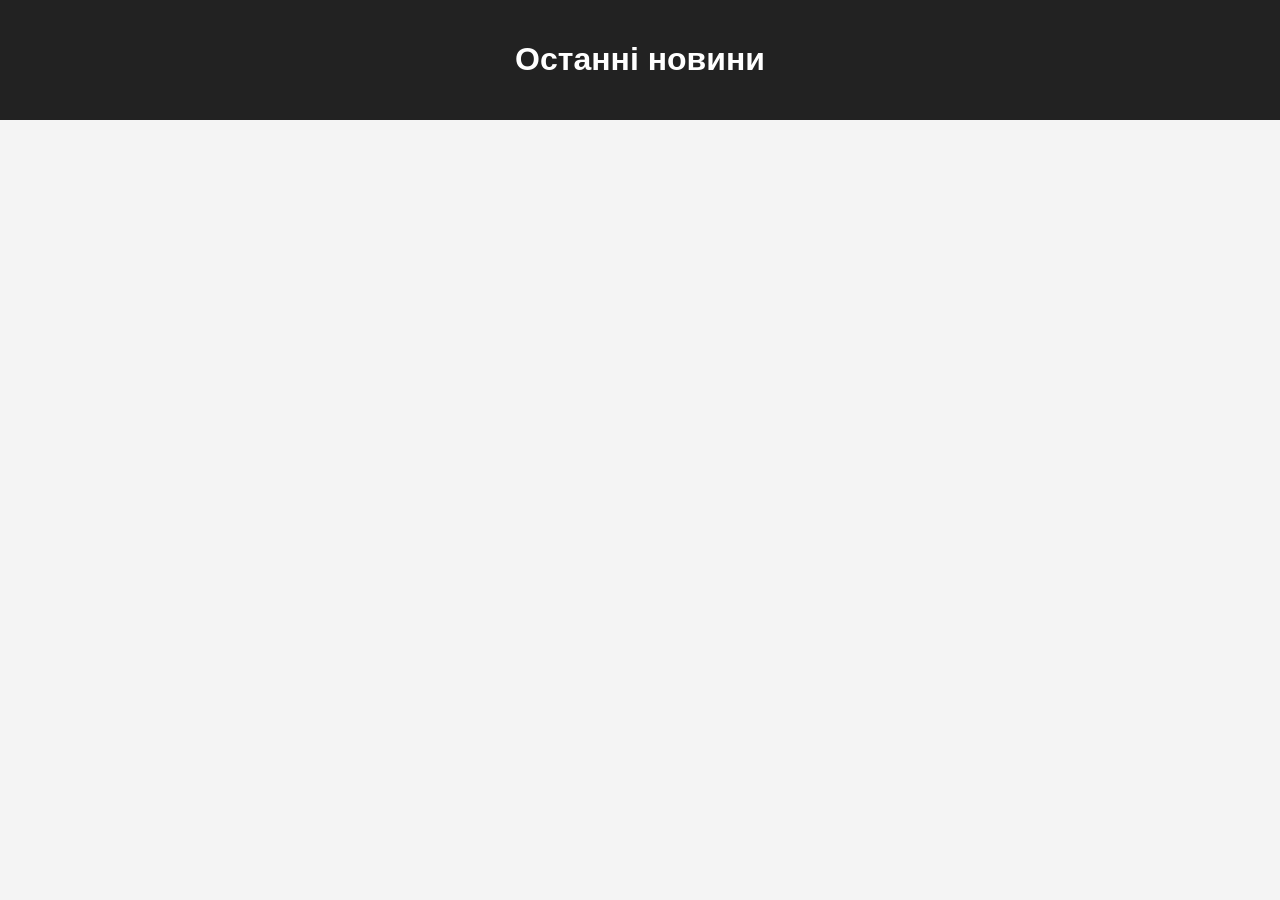
==== ipz241_kar/index.html @ bb354d60 "feat: add page header and layout" ====
<!DOCTYPE html>
<html lang="uk">
<head>
  <meta charset="UTF-8">
  <meta name="viewport" content="width=device-width, initial-scale=1.0">
  <title>Новини дня</title>
  <link rel="stylesheet" href="style.css">
</head>
<body>

<header>
  <h1>Останні новини</h1>
</header>

<main class="news-container">

</main>

</body>
</html>
---- ipz241_kar/style.css ----
body {
  margin: 0;
  font-family: Arial, sans-serif;
  background: #f4f4f4;
}

header {
  background: #222;
  color: white;
  text-align: center;
  padding: 20px;
}

.news-container {
  width: 90%;
  max-width: 1100px;
  margin: 30px auto;
}
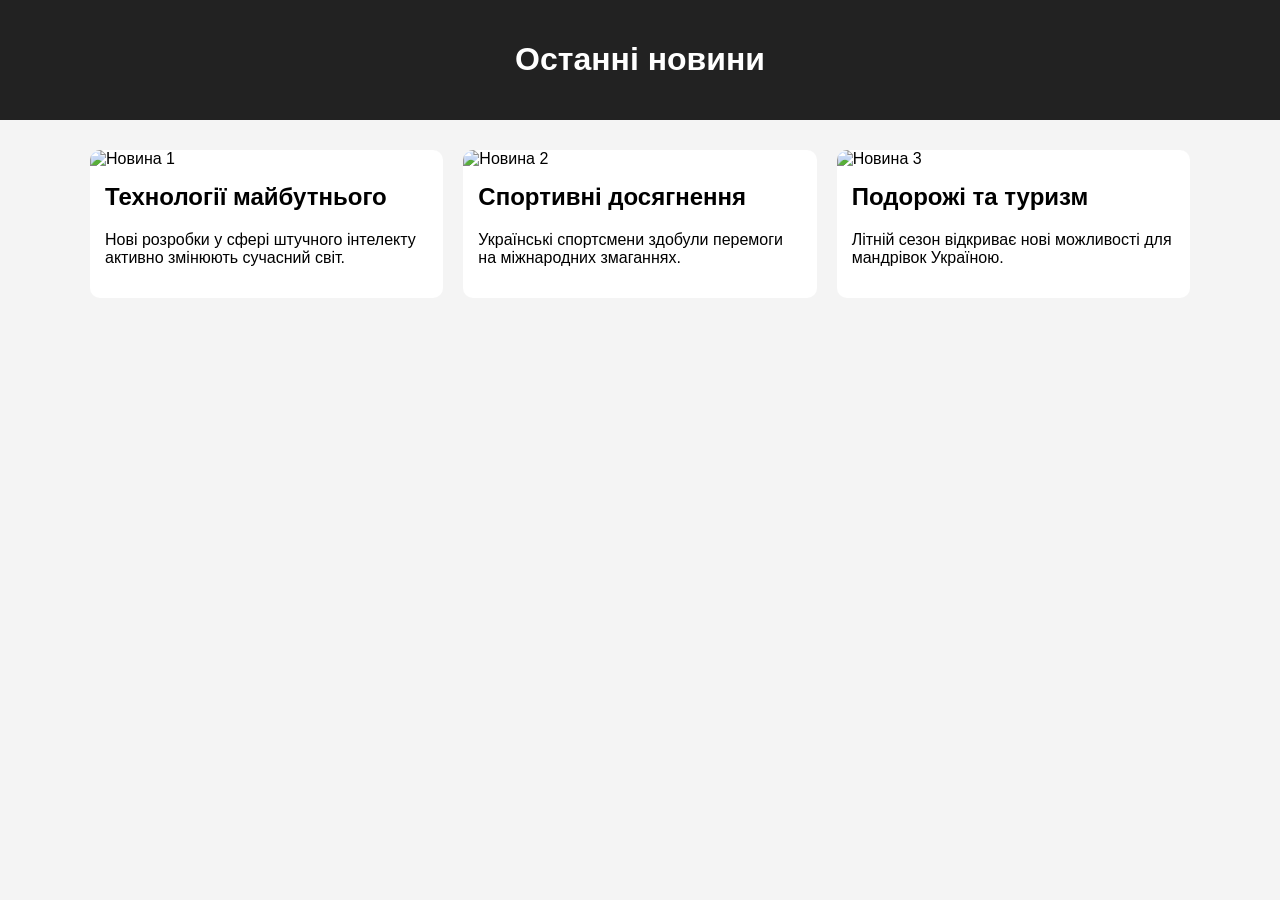
==== commit c34130be: "feat: add first news cards" ====
--- a/ipz241_kar/index.html
+++ b/ipz241_kar/index.html
@@ -14,6 +14,36 @@
 
 <main class="news-container">
 
+  <article class="news-card">
+    <img src="images/news1.jpg" alt="Новина 1">
+    <div class="news-content">
+      <h2>Технології майбутнього</h2>
+      <p>
+        Нові розробки у сфері штучного інтелекту активно змінюють сучасний світ.
+      </p>
+    </div>
+  </article>
+
+  <article class="news-card">
+    <img src="images/news2.jpg" alt="Новина 2">
+    <div class="news-content">
+      <h2>Спортивні досягнення</h2>
+      <p>
+        Українські спортсмени здобули перемоги на міжнародних змаганнях.
+      </p>
+    </div>
+  </article>
+
+  <article class="news-card">
+    <img src="images/news3.jpg" alt="Новина 3">
+    <div class="news-content">
+      <h2>Подорожі та туризм</h2>
+      <p>
+        Літній сезон відкриває нові можливості для мандрівок Україною.
+      </p>
+    </div>
+  </article>
+
 </main>
 
 </body>
--- a/ipz241_kar/style.css
+++ b/ipz241_kar/style.css
@@ -15,4 +15,28 @@
   width: 90%;
   max-width: 1100px;
   margin: 30px auto;
+
+  display: grid;
+  grid-template-columns: repeat(3, 1fr);
+  gap: 20px;
+}
+
+.news-card {
+  background: white;
+  border-radius: 10px;
+  overflow: hidden;
+}
+
+.news-card img {
+  width: 100%;
+  height: 220px;
+  object-fit: cover;
+}
+
+.news-content {
+  padding: 15px;
+}
+
+.news-content h2 {
+  margin-top: 0;
 }
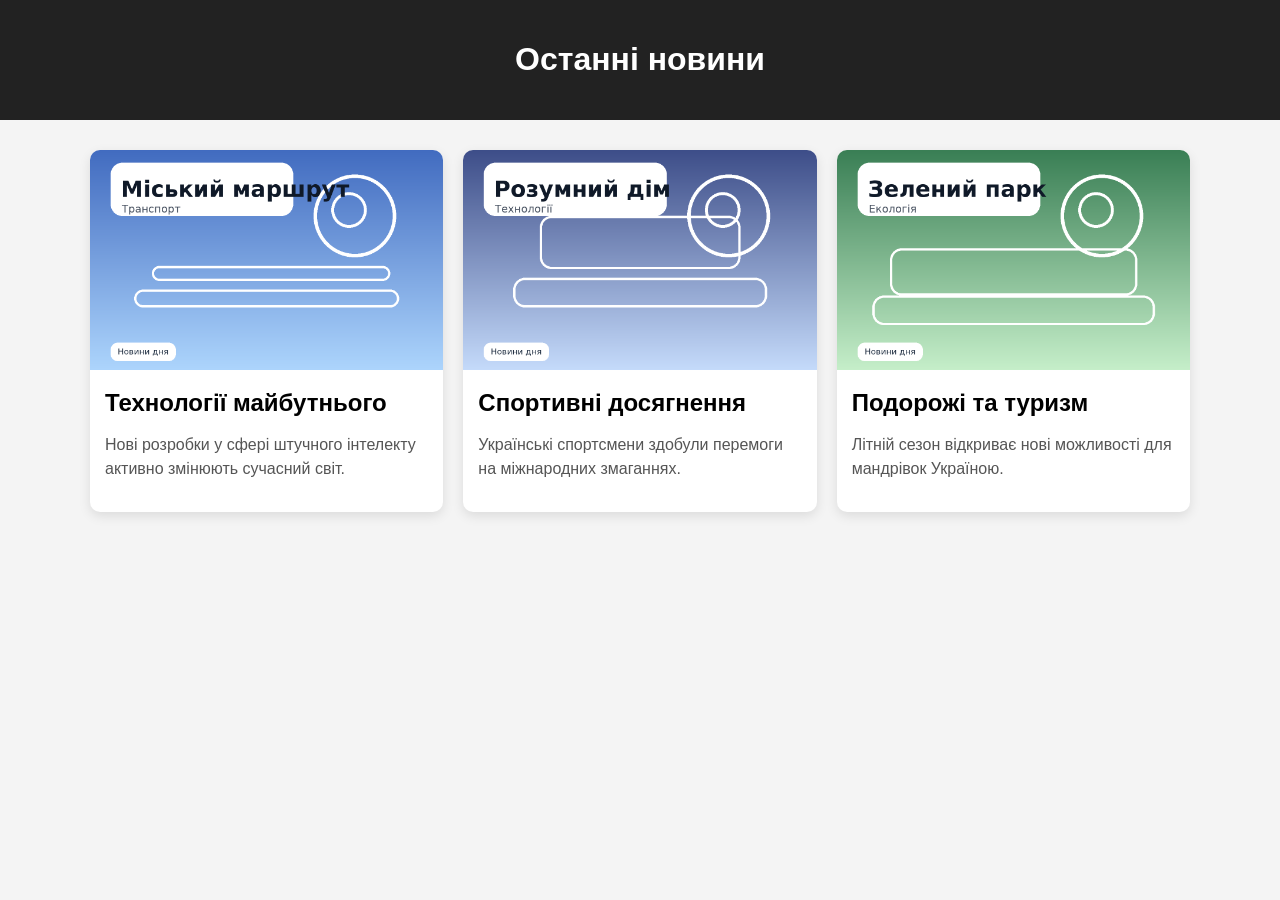
==== commit 23804db3: "released" ====
--- a/ipz241_kar/index.html
+++ b/ipz241_kar/index.html
@@ -15,7 +15,7 @@
 <main class="news-container">
 
   <article class="news-card">
-    <img src="images/news1.jpg" alt="Новина 1">
+    <img src="images/news-1.png" alt="Новина 1">
     <div class="news-content">
       <h2>Технології майбутнього</h2>
       <p>
@@ -25,7 +25,7 @@
   </article>
 
   <article class="news-card">
-    <img src="images/news2.jpg" alt="Новина 2">
+    <img src="images/news-2.png" alt="Новина 2">
     <div class="news-content">
       <h2>Спортивні досягнення</h2>
       <p>
@@ -35,7 +35,7 @@
   </article>
 
   <article class="news-card">
-    <img src="images/news3.jpg" alt="Новина 3">
+    <img src="images/news-3.png" alt="Новина 3">
     <div class="news-content">
       <h2>Подорожі та туризм</h2>
       <p>
--- a/ipz241_kar/style.css
+++ b/ipz241_kar/style.css
@@ -25,6 +25,13 @@
   background: white;
   border-radius: 10px;
   overflow: hidden;
+
+  box-shadow: 0 4px 12px rgba(0,0,0,0.1);
+  transition: transform 0.3s;
+}
+
+.news-card:hover {
+  transform: translateY(-5px);
 }
 
 .news-card img {
@@ -39,4 +46,26 @@
 
 .news-content h2 {
   margin-top: 0;
+  margin-bottom: 10px;
+}
+
+.news-content p {
+  color: #555;
+  line-height: 1.5;
+}
+
+@media (max-width: 900px) {
+  .news-container {
+    grid-template-columns: repeat(2, 1fr);
+  }
+}
+
+@media (max-width: 600px) {
+  .news-container {
+    grid-template-columns: 1fr;
+  }
+
+  header h1 {
+    font-size: 24px;
+  }
 }
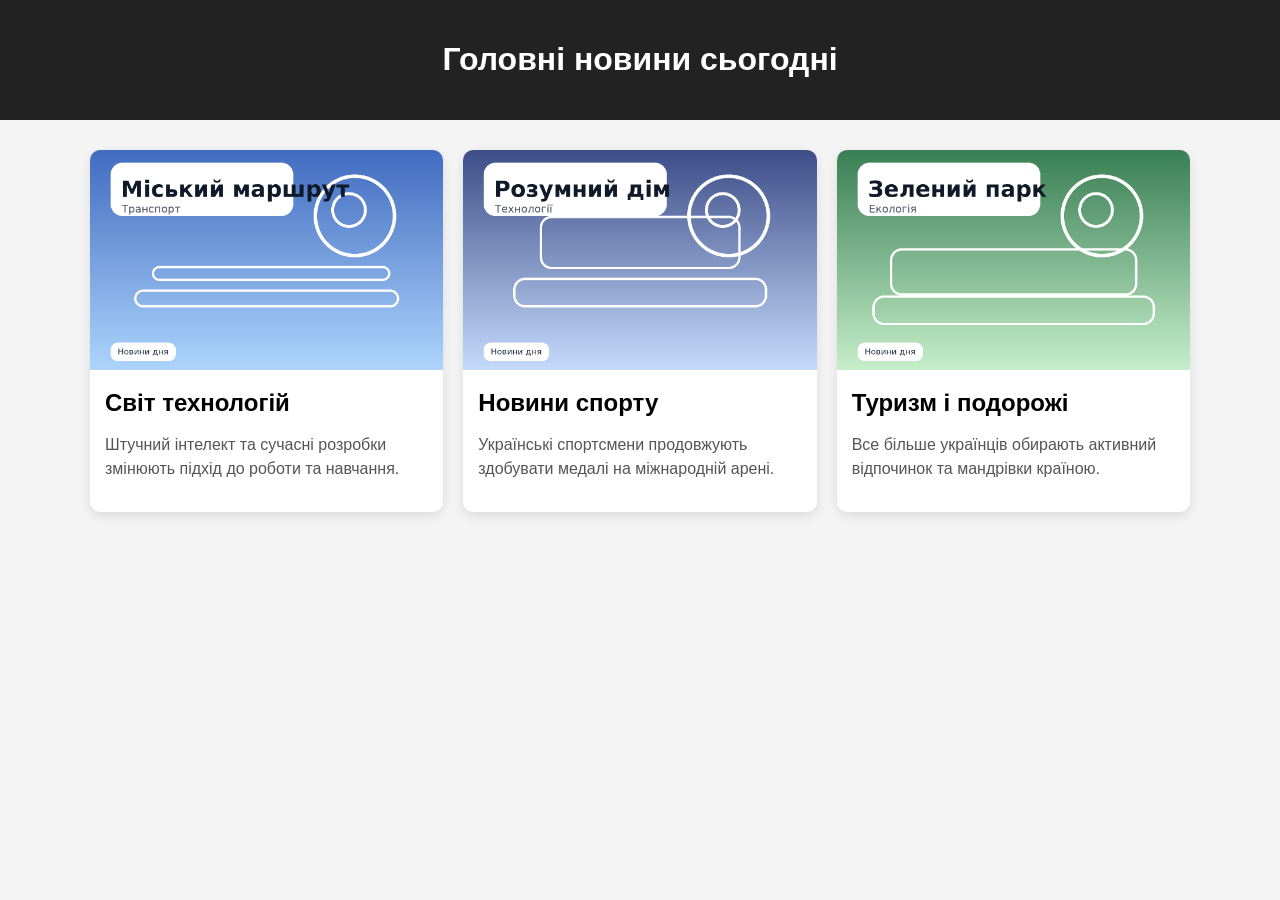
==== commit 70989e88: "style: improve page colors and spacing" ====
--- a/ipz241_kar/index.html
+++ b/ipz241_kar/index.html
@@ -1,48 +1,48 @@
 <!DOCTYPE html>
 <html lang="uk">
 <head>
-  <meta charset="UTF-8">
-  <meta name="viewport" content="width=device-width, initial-scale=1.0">
-  <title>Новини дня</title>
-  <link rel="stylesheet" href="style.css">
+    <meta charset="UTF-8">
+    <meta name="viewport" content="width=device-width, initial-scale=1.0">
+    <title>Новини України та світу</title>
+    <link rel="stylesheet" href="style.css">
 </head>
 <body>
 
 <header>
-  <h1>Останні новини</h1>
+    <h1>Головні новини сьогодні</h1>
 </header>
 
 <main class="news-container">
 
-  <article class="news-card">
-    <img src="images/news-1.png" alt="Новина 1">
-    <div class="news-content">
-      <h2>Технології майбутнього</h2>
-      <p>
-        Нові розробки у сфері штучного інтелекту активно змінюють сучасний світ.
-      </p>
-    </div>
-  </article>
+    <article class="news-card">
+        <img src="images/news-1.png" alt="Технології">
+        <div class="news-content">
+            <h2>Світ технологій</h2>
+            <p>
+                Штучний інтелект та сучасні розробки змінюють підхід до роботи та навчання.
+            </p>
+        </div>
+    </article>
 
-  <article class="news-card">
-    <img src="images/news-2.png" alt="Новина 2">
-    <div class="news-content">
-      <h2>Спортивні досягнення</h2>
-      <p>
-        Українські спортсмени здобули перемоги на міжнародних змаганнях.
-      </p>
-    </div>
-  </article>
+    <article class="news-card">
+        <img src="images/news-2.png" alt="Спорт">
+        <div class="news-content">
+            <h2>Новини спорту</h2>
+            <p>
+                Українські спортсмени продовжують здобувати медалі на міжнародній арені.
+            </p>
+        </div>
+    </article>
 
-  <article class="news-card">
-    <img src="images/news-3.png" alt="Новина 3">
-    <div class="news-content">
-      <h2>Подорожі та туризм</h2>
-      <p>
-        Літній сезон відкриває нові можливості для мандрівок Україною.
-      </p>
-    </div>
-  </article>
+    <article class="news-card">
+        <img src="images/news-3.png" alt="Подорожі">
+        <div class="news-content">
+            <h2>Туризм і подорожі</h2>
+            <p>
+                Все більше українців обирають активний відпочинок та мандрівки країною.
+            </p>
+        </div>
+    </article>
 
 </main>
 
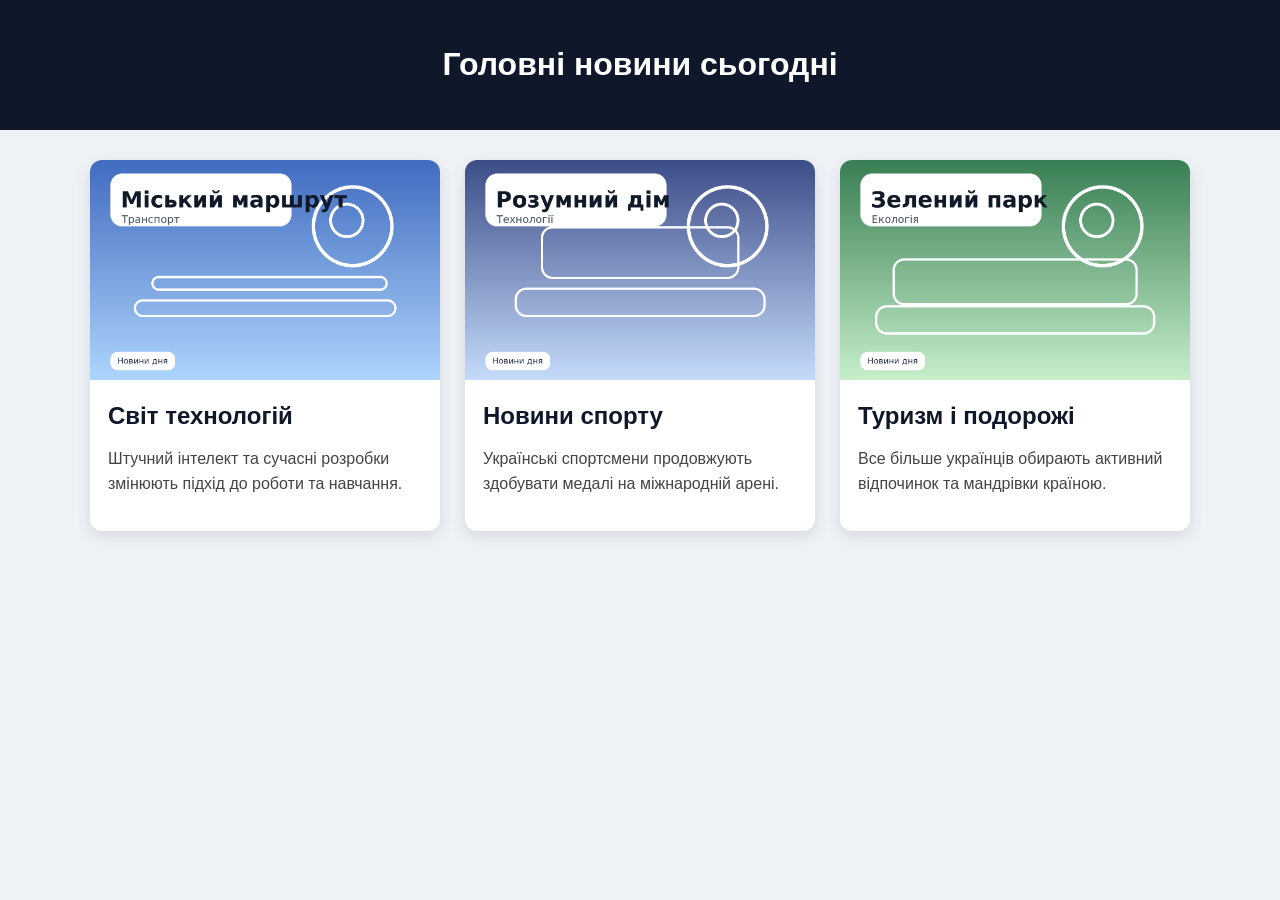
==== commit 9c07017d: "feat: change page title in second branch" ====
--- a/ipz241_kar/index.html
+++ b/ipz241_kar/index.html
@@ -3,7 +3,7 @@
 <head>
     <meta charset="UTF-8">
     <meta name="viewport" content="width=device-width, initial-scale=1.0">
-    <title>Новини України та світу</title>
+    <title>Новинний портал України</title>
     <link rel="stylesheet" href="style.css">
 </head>
 <body>
--- a/ipz241_kar/style.css
+++ b/ipz241_kar/style.css
@@ -1,14 +1,14 @@
 body {
   margin: 0;
   font-family: Arial, sans-serif;
-  background: #f4f4f4;
+  background: #eef2f7;
 }
 
 header {
-  background: #222;
+  background: #0f172a;
   color: white;
   text-align: center;
-  padding: 20px;
+  padding: 25px;
 }
 
 .news-container {
@@ -18,20 +18,20 @@
 
   display: grid;
   grid-template-columns: repeat(3, 1fr);
-  gap: 20px;
+  gap: 25px;
 }
 
 .news-card {
   background: white;
-  border-radius: 10px;
+  border-radius: 12px;
   overflow: hidden;
 
-  box-shadow: 0 4px 12px rgba(0,0,0,0.1);
+  box-shadow: 0 5px 15px rgba(0,0,0,0.1);
   transition: transform 0.3s;
 }
 
 .news-card:hover {
-  transform: translateY(-5px);
+  transform: translateY(-8px);
 }
 
 .news-card img {
@@ -41,31 +41,32 @@
 }
 
 .news-content {
-  padding: 15px;
+  padding: 18px;
 }
 
 .news-content h2 {
   margin-top: 0;
   margin-bottom: 10px;
+  color: #0f172a;
 }
 
 .news-content p {
-  color: #555;
-  line-height: 1.5;
+  color: #444;
+  line-height: 1.6;
 }
 
 @media (max-width: 900px) {
   .news-container {
-    grid-template-columns: repeat(2, 1fr);
+      grid-template-columns: repeat(2, 1fr);
   }
 }
 
 @media (max-width: 600px) {
   .news-container {
-    grid-template-columns: 1fr;
+      grid-template-columns: 1fr;
   }
 
   header h1 {
-    font-size: 24px;
+      font-size: 24px;
   }
 }
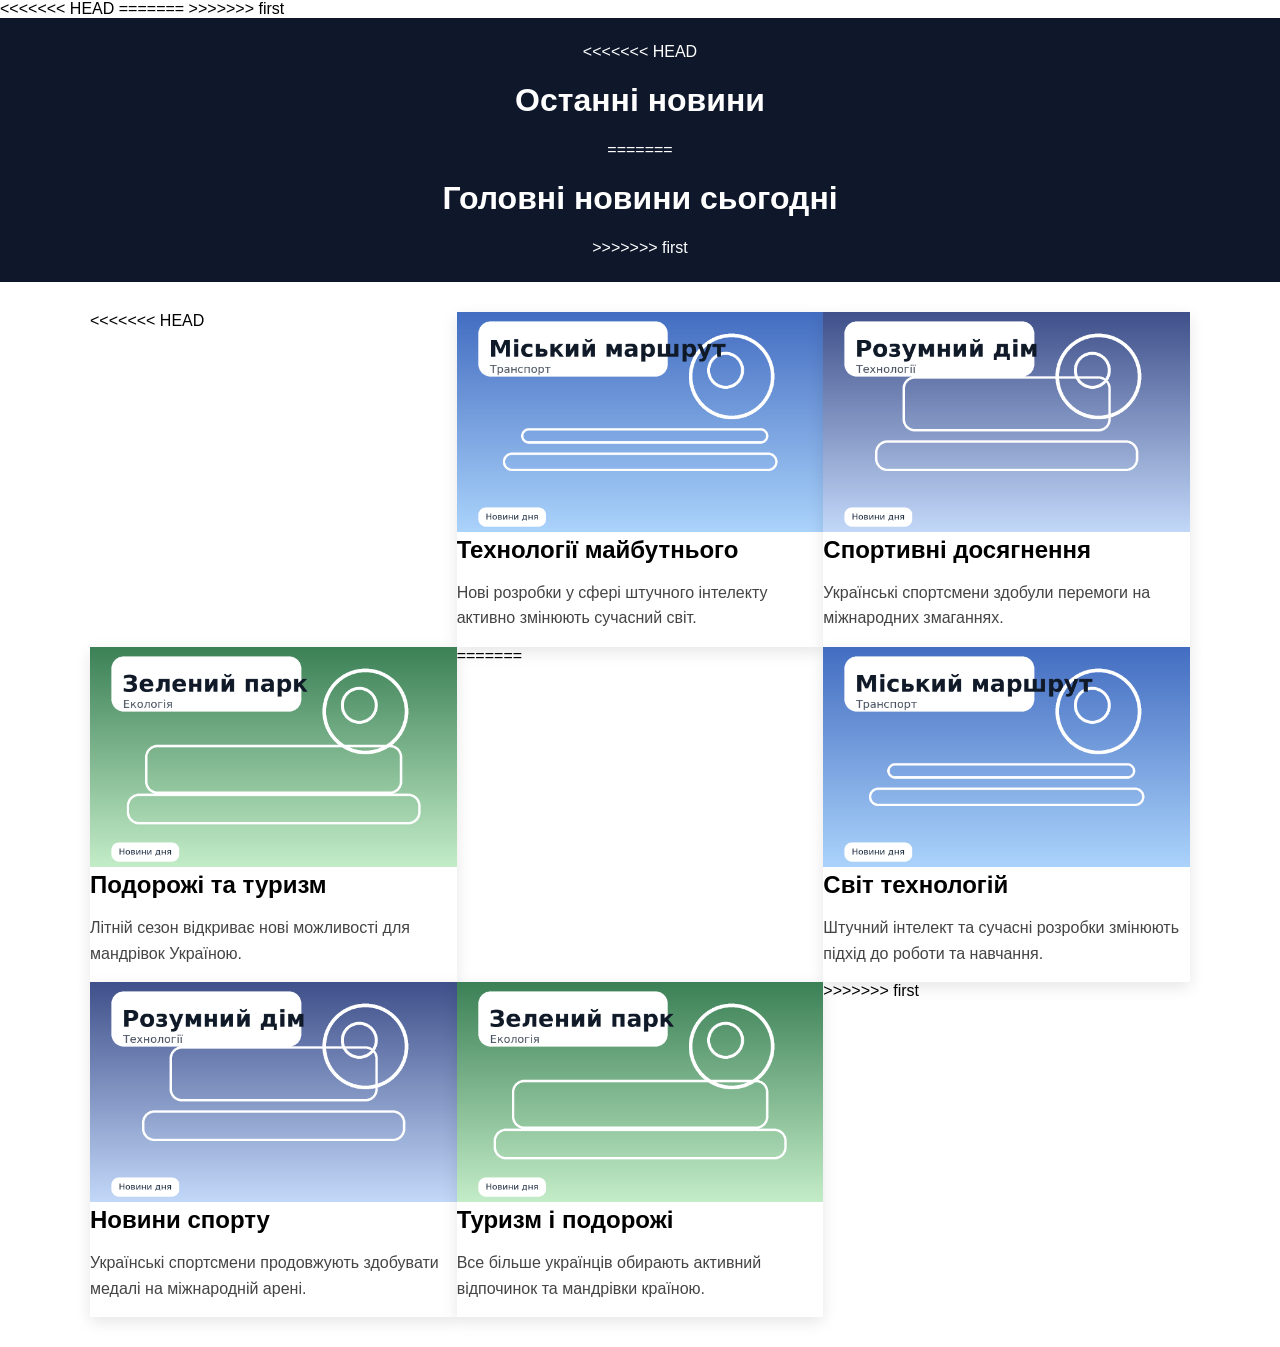
==== commit 60f571ea: "resolve: fix merge conflicts" ====
--- a/ipz241_kar/index.html
+++ b/ipz241_kar/index.html
@@ -1,19 +1,60 @@
 <!DOCTYPE html>
 <html lang="uk">
 <head>
+<<<<<<< HEAD
+  <meta charset="UTF-8">
+  <meta name="viewport" content="width=device-width, initial-scale=1.0">
+  <title>Новини дня</title>
+  <link rel="stylesheet" href="style.css">
+=======
     <meta charset="UTF-8">
     <meta name="viewport" content="width=device-width, initial-scale=1.0">
-    <title>Новинний портал України</title>
+    <title>Новини України та світу</title>
     <link rel="stylesheet" href="style.css">
+>>>>>>> first
 </head>
 <body>
 
 <header>
+<<<<<<< HEAD
+  <h1>Останні новини</h1>
+=======
     <h1>Головні новини сьогодні</h1>
+>>>>>>> first
 </header>
 
 <main class="news-container">
 
+<<<<<<< HEAD
+  <article class="news-card">
+    <img src="images/news-1.png" alt="Новина 1">
+    <div class="news-content">
+      <h2>Технології майбутнього</h2>
+      <p>
+        Нові розробки у сфері штучного інтелекту активно змінюють сучасний світ.
+      </p>
+    </div>
+  </article>
+  <article class="news-card">
+    <img src="images/news-2.png" alt="Новина 2">
+    <div class="news-content">
+      <h2>Спортивні досягнення</h2>
+      <p>
+        Українські спортсмени здобули перемоги на міжнародних змаганнях.
+      </p>
+    </div>
+  </article>
+
+  <article class="news-card">
+    <img src="images/news-3.png" alt="Новина 3">
+    <div class="news-content">
+      <h2>Подорожі та туризм</h2>
+      <p>
+        Літній сезон відкриває нові можливості для мандрівок Україною.
+      </p>
+    </div>
+  </article>
+=======
     <article class="news-card">
         <img src="images/news-1.png" alt="Технології">
         <div class="news-content">
@@ -43,6 +84,7 @@
             </p>
         </div>
     </article>
+>>>>>>> first
 
 </main>
 
--- a/ipz241_kar/style.css
+++ b/ipz241_kar/style.css
@@ -1,6 +1,16 @@
 body {
   margin: 0;
   font-family: Arial, sans-serif;
+<<<<<<< HEAD
+  background: #f4f4f4;
+}
+
+header {
+  background: #222;
+  color: white;
+  text-align: center;
+  padding: 20px;
+=======
   background: #eef2f7;
 }
 
@@ -9,6 +19,7 @@
   color: white;
   text-align: center;
   padding: 25px;
+>>>>>>> first
 }
 
 .news-container {
@@ -18,20 +29,35 @@
 
   display: grid;
   grid-template-columns: repeat(3, 1fr);
+<<<<<<< HEAD
+  gap: 20px;
+=======
   gap: 25px;
+>>>>>>> first
 }
 
 .news-card {
   background: white;
+<<<<<<< HEAD
+  border-radius: 10px;
+  overflow: hidden;
+
+  box-shadow: 0 4px 12px rgba(0,0,0,0.1);
+=======
   border-radius: 12px;
   overflow: hidden;
 
   box-shadow: 0 5px 15px rgba(0,0,0,0.1);
+>>>>>>> first
   transition: transform 0.3s;
 }
 
 .news-card:hover {
+<<<<<<< HEAD
+  transform: translateY(-5px);
+=======
   transform: translateY(-8px);
+>>>>>>> first
 }
 
 .news-card img {
@@ -41,32 +67,56 @@
 }
 
 .news-content {
+<<<<<<< HEAD
+  padding: 15px;
+=======
   padding: 18px;
+>>>>>>> first
 }
 
 .news-content h2 {
   margin-top: 0;
   margin-bottom: 10px;
+<<<<<<< HEAD
+}
+
+.news-content p {
+  color: #555;
+  line-height: 1.5;
+=======
   color: #0f172a;
 }
 
 .news-content p {
   color: #444;
   line-height: 1.6;
+>>>>>>> first
 }
 
 @media (max-width: 900px) {
   .news-container {
+<<<<<<< HEAD
+    grid-template-columns: repeat(2, 1fr);
+=======
       grid-template-columns: repeat(2, 1fr);
+>>>>>>> first
   }
 }
 
 @media (max-width: 600px) {
   .news-container {
+<<<<<<< HEAD
+    grid-template-columns: 1fr;
+  }
+
+  header h1 {
+    font-size: 24px;
+=======
       grid-template-columns: 1fr;
   }
 
   header h1 {
       font-size: 24px;
+>>>>>>> first
   }
 }
--- a/ipz241_kar/style.css
+++ b/ipz241_kar/style.css
@@ -1,6 +1,16 @@
 body {
   margin: 0;
   font-family: Arial, sans-serif;
+<<<<<<< HEAD
+  background: #f4f4f4;
+}
+
+header {
+  background: #222;
+  color: white;
+  text-align: center;
+  padding: 20px;
+=======
   background: #eef2f7;
 }
 
@@ -9,6 +19,7 @@
   color: white;
   text-align: center;
   padding: 25px;
+>>>>>>> first
 }
 
 .news-container {
@@ -18,20 +29,35 @@
 
   display: grid;
   grid-template-columns: repeat(3, 1fr);
+<<<<<<< HEAD
+  gap: 20px;
+=======
   gap: 25px;
+>>>>>>> first
 }
 
 .news-card {
   background: white;
+<<<<<<< HEAD
+  border-radius: 10px;
+  overflow: hidden;
+
+  box-shadow: 0 4px 12px rgba(0,0,0,0.1);
+=======
   border-radius: 12px;
   overflow: hidden;
 
   box-shadow: 0 5px 15px rgba(0,0,0,0.1);
+>>>>>>> first
   transition: transform 0.3s;
 }
 
 .news-card:hover {
+<<<<<<< HEAD
+  transform: translateY(-5px);
+=======
   transform: translateY(-8px);
+>>>>>>> first
 }
 
 .news-card img {
@@ -41,32 +67,56 @@
 }
 
 .news-content {
+<<<<<<< HEAD
+  padding: 15px;
+=======
   padding: 18px;
+>>>>>>> first
 }
 
 .news-content h2 {
   margin-top: 0;
   margin-bottom: 10px;
+<<<<<<< HEAD
+}
+
+.news-content p {
+  color: #555;
+  line-height: 1.5;
+=======
   color: #0f172a;
 }
 
 .news-content p {
   color: #444;
   line-height: 1.6;
+>>>>>>> first
 }
 
 @media (max-width: 900px) {
   .news-container {
+<<<<<<< HEAD
+    grid-template-columns: repeat(2, 1fr);
+=======
       grid-template-columns: repeat(2, 1fr);
+>>>>>>> first
   }
 }
 
 @media (max-width: 600px) {
   .news-container {
+<<<<<<< HEAD
+    grid-template-columns: 1fr;
+  }
+
+  header h1 {
+    font-size: 24px;
+=======
       grid-template-columns: 1fr;
   }
 
   header h1 {
       font-size: 24px;
+>>>>>>> first
   }
 }
